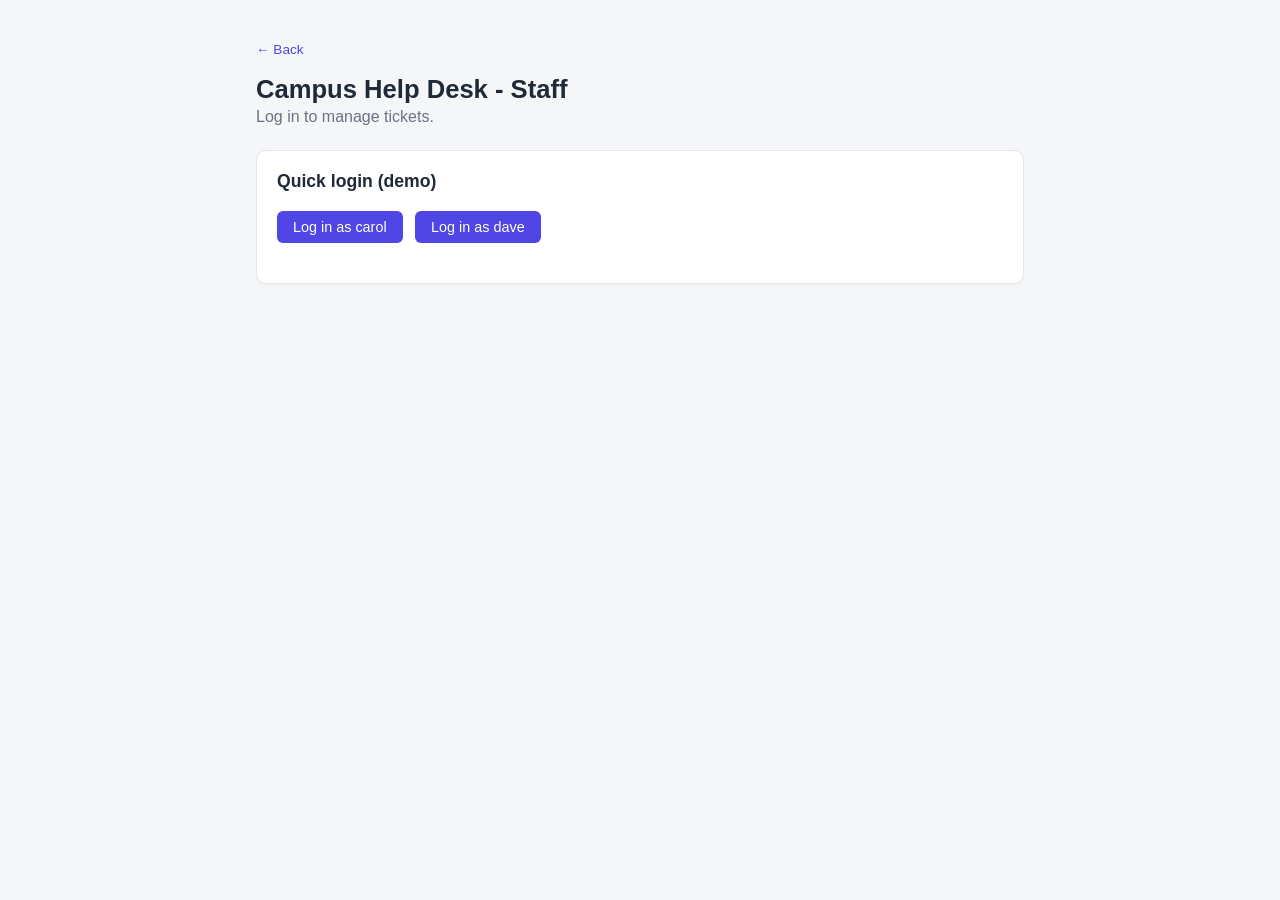
==== clients/web_client/staff.html @ 17067c53 "Add a staff web page alongside the student page Split the single web page into a landing page (index" ====
<!DOCTYPE html>
<html lang="en">
<head>
<meta charset="UTF-8">
<title>Help Desk - Staff</title>
<style>
  * { box-sizing: border-box; }
  body {
    font-family: -apple-system, "Segoe UI", Roboto, sans-serif;
    max-width: 800px;
    margin: 40px auto;
    padding: 0 16px;
    background: #f4f6f8;
    color: #1f2937;
  }
  a.back { color: #4f46e5; text-decoration: none; font-size: 0.85rem; }
  h1 { font-size: 1.6rem; margin-bottom: 4px; }
  .subtitle { color: #6b7280; margin-top: 0; margin-bottom: 24px; }
  .card {
    background: #fff;
    border: 1px solid #e5e7eb;
    border-radius: 10px;
    padding: 20px;
    margin-bottom: 20px;
    box-shadow: 0 1px 2px rgba(0,0,0,0.04);
  }
  .card h2 { margin-top: 0; font-size: 1.1rem; }
  button {
    padding: 8px 16px;
    background: #4f46e5;
    color: #fff;
    border: none;
    border-radius: 6px;
    font-size: 0.9rem;
    cursor: pointer;
  }
  button:hover { background: #4338ca; }
  button.secondary { background: #6b7280; }
  button.secondary:hover { background: #4b5563; }
  #loginBox button { margin: 4px 8px 4px 0; }
  #appBox { display: none; }
  table { width: 100%; border-collapse: collapse; font-size: 0.9rem; }
  th, td { text-align: left; padding: 8px; border-bottom: 1px solid #e5e7eb; }
  select { padding: 4px 6px; border-radius: 6px; border: 1px solid #d1d5db; }
  .badge {
    display: inline-block;
    padding: 3px 10px;
    border-radius: 999px;
    font-size: 0.75rem;
    font-weight: 600;
    text-transform: uppercase;
    color: #fff;
  }
  .badge-open { background: #6b7280; }
  .badge-assigned { background: #d97706; }
  .badge-in_progress { background: #2563eb; }
  .badge-done { background: #16a34a; }
  #statsLine { font-size: 0.9rem; color: #374151; }
  #liveLog {
    background: #f9fafb;
    border: 1px solid #e5e7eb;
    border-radius: 6px;
    padding: 8px 10px;
    height: 110px;
    overflow-y: auto;
    font-size: 0.8rem;
    color: #4b5563;
  }
  #liveLog div { padding: 2px 0; }
</style>
</head>
<body>

<a class="back" href="index.html">&larr; Back</a>
<h1>Campus Help Desk - Staff</h1>
<p class="subtitle" id="pageSubtitle">Log in to manage tickets.</p>

<div class="card" id="loginBox">
  <h2>Quick login (demo)</h2>
  <button onclick="login('carol', 'carol123')">Log in as carol</button>
  <button onclick="login('dave', 'dave123')">Log in as dave</button>
  <p id="loginError" style="color:#b91c1c;"></p>
</div>

<div id="appBox">
  <div class="card">
    <h2>Tickets</h2>
    <button class="secondary" onclick="loadTickets()">Refresh</button>
    <table>
      <thead>
        <tr><th>#</th><th>Reported by</th><th>Issue</th><th>Status</th><th>Assigned to</th><th></th></tr>
      </thead>
      <tbody id="ticketRows"></tbody>
    </table>
  </div>

  <div class="card">
    <h2>Stats</h2>
    <button class="secondary" onclick="loadStats()">Refresh</button>
    <p id="statsLine"></p>
  </div>

  <div class="card">
    <h2>Live updates</h2>
    <div id="liveLog"></div>
  </div>
</div>

<script>
const AUTH_URL = "http://localhost:8001";
const TICKET_URL = "http://localhost:8002/tickets";
const STAFF_URL = "http://localhost:8004";
const STATS_URL = "http://localhost:8005/stats";
const WS_URL = "ws://localhost:8003/ws?role=staff";

let currentUser = null;

async function login(username, password) {
  const res = await fetch(`${AUTH_URL}/login?username=${encodeURIComponent(username)}&password=${encodeURIComponent(password)}`, { method: "POST" });
  const result = await res.json();
  if (result.error) {
    document.getElementById("loginError").textContent = result.error;
    return;
  }
  currentUser = result;
  document.getElementById("loginBox").style.display = "none";
  document.getElementById("appBox").style.display = "block";
  document.getElementById("pageSubtitle").textContent = `Logged in as ${currentUser.username} (staff)`;
  loadTickets();
  loadStats();
  connectWebSocket();
}

async function loadTickets() {
  const tickets = await (await fetch(TICKET_URL)).json();
  const rows = document.getElementById("ticketRows");
  rows.innerHTML = "";
  tickets.forEach(t => rows.appendChild(ticketRow(t)));
}

function ticketRow(t) {
  const tr = document.createElement("tr");
  tr.innerHTML = `
    <td>#${t.id}</td>
    <td>${t.name}</td>
    <td>${t.title}</td>
    <td><span class="badge badge-${t.status}">${t.status.replace("_", " ")}</span></td>
    <td>${t.staff || "-"}</td>
    <td></td>
  `;
  const actionCell = tr.children[5];

  const statusSelect = document.createElement("select");
  ["open", "assigned", "in_progress", "done"].forEach(s => {
    const opt = document.createElement("option");
    opt.value = s;
    opt.textContent = s.replace("_", " ");
    if (s === t.status) opt.selected = true;
    statusSelect.appendChild(opt);
  });
  statusSelect.onchange = () => updateStatus(t.id, statusSelect.value);
  actionCell.appendChild(statusSelect);

  const assignBtn = document.createElement("button");
  assignBtn.textContent = "Assign to me";
  assignBtn.className = "secondary";
  assignBtn.style.marginLeft = "6px";
  assignBtn.onclick = () => assignToMe(t.id);
  actionCell.appendChild(assignBtn);

  return tr;
}

async function updateStatus(ticketId, status) {
  await fetch(`${TICKET_URL}/${ticketId}?status=${encodeURIComponent(status)}`, { method: "PATCH" });
}

async function assignToMe(ticketId) {
  await fetch(`${STAFF_URL}/assign?ticket_id=${ticketId}&staff=${encodeURIComponent(currentUser.username)}`, { method: "POST" });
}

async function loadStats() {
  const stats = await (await fetch(STATS_URL)).json();
  document.getElementById("statsLine").textContent =
    `Total: ${stats.total} - ` + Object.entries(stats.by_status).map(([k, v]) => `${k}: ${v}`).join(", ");
}

function connectWebSocket() {
  const socket = new WebSocket(WS_URL);
  socket.onmessage = (msg) => {
    const event = JSON.parse(msg.data);
    const log = document.getElementById("liveLog");
    const line = document.createElement("div");
    line.textContent = `${event.event}: ticket #${event.ticket.id} is now "${event.ticket.status}"`;
    log.appendChild(line);
    log.scrollTop = log.scrollHeight;
    loadTickets();
    loadStats();
  };
}
</script>

</body>
</html>
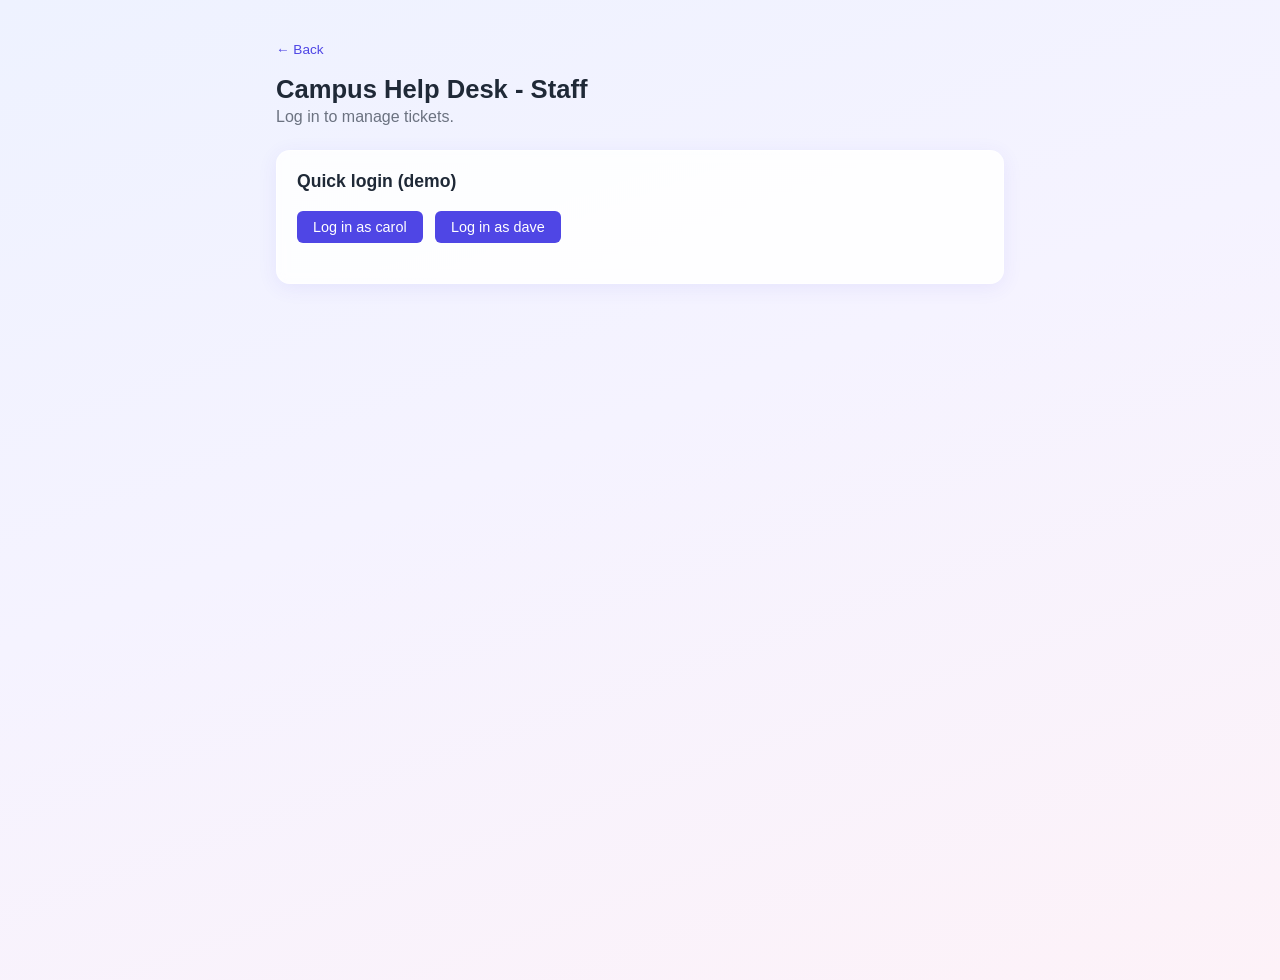
==== commit 904b5314: "Add the same animated status stepper to the staff page Replace the table-row layout with one card pe" ====
--- a/clients/web_client/staff.html
+++ b/clients/web_client/staff.html
@@ -7,22 +7,24 @@
   * { box-sizing: border-box; }
   body {
     font-family: -apple-system, "Segoe UI", Roboto, sans-serif;
-    max-width: 800px;
+    max-width: 760px;
     margin: 40px auto;
-    padding: 0 16px;
-    background: #f4f6f8;
+    padding: 0 16px 40px;
+    min-height: 100vh;
+    background: linear-gradient(160deg, #eef2ff 0%, #f5f3ff 45%, #fdf2f8 100%);
     color: #1f2937;
   }
   a.back { color: #4f46e5; text-decoration: none; font-size: 0.85rem; }
   h1 { font-size: 1.6rem; margin-bottom: 4px; }
   .subtitle { color: #6b7280; margin-top: 0; margin-bottom: 24px; }
   .card {
-    background: #fff;
-    border: 1px solid #e5e7eb;
-    border-radius: 10px;
+    background: rgba(255,255,255,0.85);
+    backdrop-filter: blur(6px);
+    border: 1px solid rgba(255,255,255,0.6);
+    border-radius: 14px;
     padding: 20px;
     margin-bottom: 20px;
-    box-shadow: 0 1px 2px rgba(0,0,0,0.04);
+    box-shadow: 0 4px 20px rgba(79,70,229,0.08);
   }
   .card h2 { margin-top: 0; font-size: 1.1rem; }
   button {
@@ -33,28 +35,71 @@
     border-radius: 6px;
     font-size: 0.9rem;
     cursor: pointer;
+    transition: background 0.15s, transform 0.1s;
   }
   button:hover { background: #4338ca; }
+  button:active { transform: scale(0.97); }
   button.secondary { background: #6b7280; }
   button.secondary:hover { background: #4b5563; }
   #loginBox button { margin: 4px 8px 4px 0; }
   #appBox { display: none; }
-  table { width: 100%; border-collapse: collapse; font-size: 0.9rem; }
-  th, td { text-align: left; padding: 8px; border-bottom: 1px solid #e5e7eb; }
-  select { padding: 4px 6px; border-radius: 6px; border: 1px solid #d1d5db; }
-  .badge {
-    display: inline-block;
-    padding: 3px 10px;
-    border-radius: 999px;
-    font-size: 0.75rem;
-    font-weight: 600;
-    text-transform: uppercase;
-    color: #fff;
-  }
-  .badge-open { background: #6b7280; }
-  .badge-assigned { background: #d97706; }
-  .badge-in_progress { background: #2563eb; }
-  .badge-done { background: #16a34a; }
+  select {
+    padding: 6px 8px;
+    border-radius: 6px;
+    border: 1px solid #d1d5db;
+    font-size: 0.85rem;
+    background: #fff;
+  }
+
+  .ticket-card {
+    background: rgba(255,255,255,0.85);
+    backdrop-filter: blur(6px);
+    border: 1px solid rgba(255,255,255,0.6);
+    border-radius: 14px;
+    padding: 18px 20px;
+    margin-bottom: 16px;
+    box-shadow: 0 4px 20px rgba(79,70,229,0.08);
+  }
+  .ticket-head { display: flex; justify-content: space-between; align-items: baseline; flex-wrap: wrap; gap: 6px; }
+  .ticket-title { font-weight: 600; }
+  .ticket-meta { color: #6b7280; font-size: 0.8rem; }
+  .ticket-actions { margin-top: 14px; display: flex; gap: 8px; align-items: center; }
+
+  /* status stepper (shared look with the student page) */
+  .stepper { display: flex; align-items: flex-start; margin: 22px 0 10px; }
+  .step { flex: 1; text-align: center; position: relative; }
+  .step-line {
+    position: absolute; top: 13px; left: -50%; width: 100%; height: 3px;
+    background: #e5e7eb; z-index: 0;
+  }
+  .step:first-child .step-line { display: none; }
+  .step-line-fill {
+    position: absolute; top: 0; left: 0; height: 100%; width: 0%;
+    background: linear-gradient(90deg, #6366f1, #a855f7);
+    transition: width 0.6s ease;
+  }
+  .step-dot {
+    position: relative; z-index: 1;
+    width: 26px; height: 26px; margin: 0 auto 6px;
+    border-radius: 50%; background: #e5e7eb; color: #9ca3af;
+    display: flex; align-items: center; justify-content: center;
+    font-size: 0.7rem; font-weight: 700;
+    transition: background 0.4s, color 0.4s, box-shadow 0.4s;
+  }
+  .step-label { font-size: 0.65rem; color: #9ca3af; text-transform: capitalize; transition: color 0.4s; }
+  .step.done .step-dot { background: linear-gradient(135deg, #6366f1, #a855f7); color: #fff; }
+  .step.done .step-label { color: #4338ca; font-weight: 600; }
+  .step.current .step-dot {
+    background: linear-gradient(135deg, #6366f1, #a855f7); color: #fff;
+    animation: pulse 1.6s infinite;
+  }
+  .step.current .step-label { color: #4338ca; font-weight: 700; }
+  @keyframes pulse {
+    0%   { box-shadow: 0 0 0 0 rgba(99,102,241,0.5); }
+    70%  { box-shadow: 0 0 0 8px rgba(99,102,241,0); }
+    100% { box-shadow: 0 0 0 0 rgba(99,102,241,0); }
+  }
+
   #statsLine { font-size: 0.9rem; color: #374151; }
   #liveLog {
     background: #f9fafb;
@@ -66,7 +111,11 @@
     font-size: 0.8rem;
     color: #4b5563;
   }
-  #liveLog div { padding: 2px 0; }
+  #liveLog div { padding: 2px 0; animation: fadeIn 0.3s ease; }
+  @keyframes fadeIn {
+    from { opacity: 0; transform: translateY(-4px); }
+    to   { opacity: 1; transform: translateY(0); }
+  }
 </style>
 </head>
 <body>
@@ -86,13 +135,9 @@
   <div class="card">
     <h2>Tickets</h2>
     <button class="secondary" onclick="loadTickets()">Refresh</button>
-    <table>
-      <thead>
-        <tr><th>#</th><th>Reported by</th><th>Issue</th><th>Status</th><th>Assigned to</th><th></th></tr>
-      </thead>
-      <tbody id="ticketRows"></tbody>
-    </table>
   </div>
+
+  <div id="ticketList"></div>
 
   <div class="card">
     <h2>Stats</h2>
@@ -112,6 +157,7 @@
 const STAFF_URL = "http://localhost:8004";
 const STATS_URL = "http://localhost:8005/stats";
 const WS_URL = "ws://localhost:8003/ws?role=staff";
+const STATUSES = ["open", "assigned", "in_progress", "done"];
 
 let currentUser = null;
 
@@ -133,25 +179,33 @@
 
 async function loadTickets() {
   const tickets = await (await fetch(TICKET_URL)).json();
-  const rows = document.getElementById("ticketRows");
-  rows.innerHTML = "";
-  tickets.forEach(t => rows.appendChild(ticketRow(t)));
-}
-
-function ticketRow(t) {
-  const tr = document.createElement("tr");
-  tr.innerHTML = `
-    <td>#${t.id}</td>
-    <td>${t.name}</td>
-    <td>${t.title}</td>
-    <td><span class="badge badge-${t.status}">${t.status.replace("_", " ")}</span></td>
-    <td>${t.staff || "-"}</td>
-    <td></td>
+  const list = document.getElementById("ticketList");
+  list.innerHTML = "";
+  tickets.forEach(t => list.appendChild(ticketCard(t)));
+}
+
+function ticketCard(t) {
+  const div = document.createElement("div");
+  div.className = "ticket-card";
+  div.innerHTML = `
+    <div class="ticket-head">
+      <span class="ticket-title">#${t.id} - ${t.title}</span>
+      <span class="ticket-meta">reported by ${t.name}${t.staff ? " - assigned to " + t.staff : ""}</span>
+    </div>
+    <div class="stepper" id="stepper-${t.id}">
+      <div class="step" data-status="open"><div class="step-line"><div class="step-line-fill"></div></div><div class="step-dot">1</div><div class="step-label">Open</div></div>
+      <div class="step" data-status="assigned"><div class="step-line"><div class="step-line-fill"></div></div><div class="step-dot">2</div><div class="step-label">Assigned</div></div>
+      <div class="step" data-status="in_progress"><div class="step-line"><div class="step-line-fill"></div></div><div class="step-dot">3</div><div class="step-label">In progress</div></div>
+      <div class="step" data-status="done"><div class="step-line"><div class="step-line-fill"></div></div><div class="step-dot">4</div><div class="step-label">Done</div></div>
+    </div>
+    <div class="ticket-actions"></div>
   `;
-  const actionCell = tr.children[5];
-
+
+  renderStepper(div.querySelector(`#stepper-${t.id}`), t.status);
+
+  const actions = div.querySelector(".ticket-actions");
   const statusSelect = document.createElement("select");
-  ["open", "assigned", "in_progress", "done"].forEach(s => {
+  STATUSES.forEach(s => {
     const opt = document.createElement("option");
     opt.value = s;
     opt.textContent = s.replace("_", " ");
@@ -159,16 +213,26 @@
     statusSelect.appendChild(opt);
   });
   statusSelect.onchange = () => updateStatus(t.id, statusSelect.value);
-  actionCell.appendChild(statusSelect);
+  actions.appendChild(statusSelect);
 
   const assignBtn = document.createElement("button");
   assignBtn.textContent = "Assign to me";
   assignBtn.className = "secondary";
-  assignBtn.style.marginLeft = "6px";
   assignBtn.onclick = () => assignToMe(t.id);
-  actionCell.appendChild(assignBtn);
-
-  return tr;
+  actions.appendChild(assignBtn);
+
+  return div;
+}
+
+function renderStepper(stepperEl, status) {
+  const currentIndex = STATUSES.indexOf(status);
+  stepperEl.querySelectorAll(".step").forEach((el, i) => {
+    el.classList.remove("done", "current");
+    if (i < currentIndex) el.classList.add("done");
+    if (i === currentIndex) el.classList.add("current");
+    const fill = el.querySelector(".step-line-fill");
+    if (fill) fill.style.width = i <= currentIndex ? "100%" : "0%";
+  });
 }
 
 async function updateStatus(ticketId, status) {
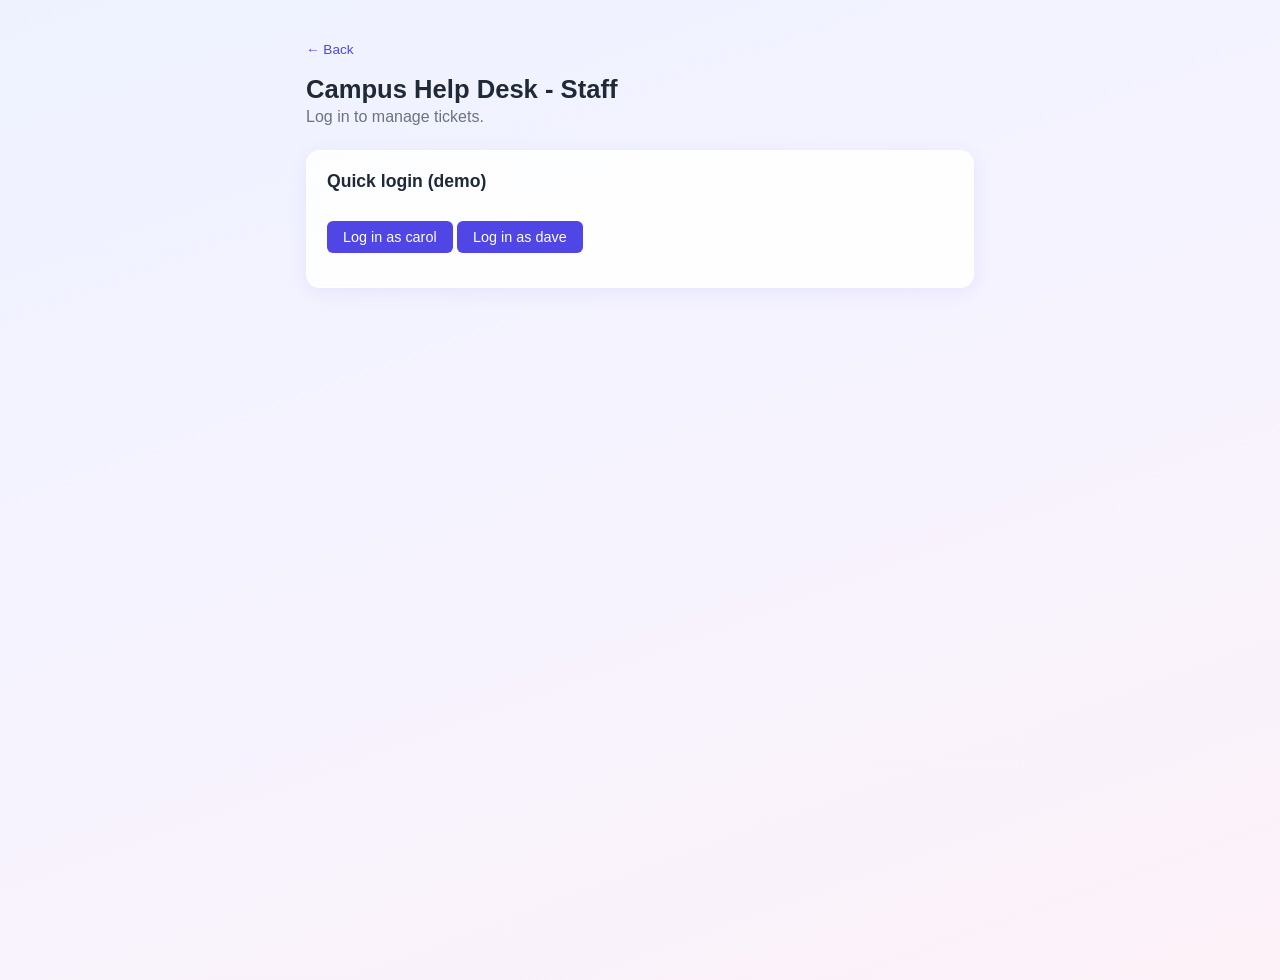
==== commit e2043ad6: "Share web styles and stepper code, use sync websockets in CLI CLI uses the websockets sync client, s" ====
--- a/clients/web_client/staff.html
+++ b/clients/web_client/staff.html
@@ -3,120 +3,7 @@
 <head>
 <meta charset="UTF-8">
 <title>Help Desk - Staff</title>
-<style>
-  * { box-sizing: border-box; }
-  body {
-    font-family: -apple-system, "Segoe UI", Roboto, sans-serif;
-    max-width: 760px;
-    margin: 40px auto;
-    padding: 0 16px 40px;
-    min-height: 100vh;
-    background: linear-gradient(160deg, #eef2ff 0%, #f5f3ff 45%, #fdf2f8 100%);
-    color: #1f2937;
-  }
-  a.back { color: #4f46e5; text-decoration: none; font-size: 0.85rem; }
-  h1 { font-size: 1.6rem; margin-bottom: 4px; }
-  .subtitle { color: #6b7280; margin-top: 0; margin-bottom: 24px; }
-  .card {
-    background: rgba(255,255,255,0.85);
-    backdrop-filter: blur(6px);
-    border: 1px solid rgba(255,255,255,0.6);
-    border-radius: 14px;
-    padding: 20px;
-    margin-bottom: 20px;
-    box-shadow: 0 4px 20px rgba(79,70,229,0.08);
-  }
-  .card h2 { margin-top: 0; font-size: 1.1rem; }
-  button {
-    padding: 8px 16px;
-    background: #4f46e5;
-    color: #fff;
-    border: none;
-    border-radius: 6px;
-    font-size: 0.9rem;
-    cursor: pointer;
-    transition: background 0.15s, transform 0.1s;
-  }
-  button:hover { background: #4338ca; }
-  button:active { transform: scale(0.97); }
-  button.secondary { background: #6b7280; }
-  button.secondary:hover { background: #4b5563; }
-  #loginBox button { margin: 4px 8px 4px 0; }
-  #appBox { display: none; }
-  select {
-    padding: 6px 8px;
-    border-radius: 6px;
-    border: 1px solid #d1d5db;
-    font-size: 0.85rem;
-    background: #fff;
-  }
-
-  .ticket-card {
-    background: rgba(255,255,255,0.85);
-    backdrop-filter: blur(6px);
-    border: 1px solid rgba(255,255,255,0.6);
-    border-radius: 14px;
-    padding: 18px 20px;
-    margin-bottom: 16px;
-    box-shadow: 0 4px 20px rgba(79,70,229,0.08);
-  }
-  .ticket-head { display: flex; justify-content: space-between; align-items: baseline; flex-wrap: wrap; gap: 6px; }
-  .ticket-title { font-weight: 600; }
-  .ticket-meta { color: #6b7280; font-size: 0.8rem; }
-  .ticket-actions { margin-top: 14px; display: flex; gap: 8px; align-items: center; }
-
-  /* status stepper (shared look with the student page) */
-  .stepper { display: flex; align-items: flex-start; margin: 22px 0 10px; }
-  .step { flex: 1; text-align: center; position: relative; }
-  .step-line {
-    position: absolute; top: 13px; left: -50%; width: 100%; height: 3px;
-    background: #e5e7eb; z-index: 0;
-  }
-  .step:first-child .step-line { display: none; }
-  .step-line-fill {
-    position: absolute; top: 0; left: 0; height: 100%; width: 0%;
-    background: linear-gradient(90deg, #6366f1, #a855f7);
-    transition: width 0.6s ease;
-  }
-  .step-dot {
-    position: relative; z-index: 1;
-    width: 26px; height: 26px; margin: 0 auto 6px;
-    border-radius: 50%; background: #e5e7eb; color: #9ca3af;
-    display: flex; align-items: center; justify-content: center;
-    font-size: 0.7rem; font-weight: 700;
-    transition: background 0.4s, color 0.4s, box-shadow 0.4s;
-  }
-  .step-label { font-size: 0.65rem; color: #9ca3af; text-transform: capitalize; transition: color 0.4s; }
-  .step.done .step-dot { background: linear-gradient(135deg, #6366f1, #a855f7); color: #fff; }
-  .step.done .step-label { color: #4338ca; font-weight: 600; }
-  .step.current .step-dot {
-    background: linear-gradient(135deg, #6366f1, #a855f7); color: #fff;
-    animation: pulse 1.6s infinite;
-  }
-  .step.current .step-label { color: #4338ca; font-weight: 700; }
-  @keyframes pulse {
-    0%   { box-shadow: 0 0 0 0 rgba(99,102,241,0.5); }
-    70%  { box-shadow: 0 0 0 8px rgba(99,102,241,0); }
-    100% { box-shadow: 0 0 0 0 rgba(99,102,241,0); }
-  }
-
-  #statsLine { font-size: 0.9rem; color: #374151; }
-  #liveLog {
-    background: #f9fafb;
-    border: 1px solid #e5e7eb;
-    border-radius: 6px;
-    padding: 8px 10px;
-    height: 110px;
-    overflow-y: auto;
-    font-size: 0.8rem;
-    color: #4b5563;
-  }
-  #liveLog div { padding: 2px 0; animation: fadeIn 0.3s ease; }
-  @keyframes fadeIn {
-    from { opacity: 0; transform: translateY(-4px); }
-    to   { opacity: 1; transform: translateY(0); }
-  }
-</style>
+<link rel="stylesheet" href="style.css">
 </head>
 <body>
 
@@ -128,49 +15,44 @@
   <h2>Quick login (demo)</h2>
   <button onclick="login('carol', 'carol123')">Log in as carol</button>
   <button onclick="login('dave', 'dave123')">Log in as dave</button>
-  <p id="loginError" style="color:#b91c1c;"></p>
+  <p class="error" id="loginError"></p>
 </div>
 
-<div id="appBox">
-  <div class="card">
-    <h2>Tickets</h2>
-    <button class="secondary" onclick="loadTickets()">Refresh</button>
-  </div>
-
+<div id="appBox" hidden>
+  <h2>Tickets</h2>
   <div id="ticketList"></div>
 
   <div class="card">
     <h2>Stats</h2>
-    <button class="secondary" onclick="loadStats()">Refresh</button>
-    <p id="statsLine"></p>
+    <div id="statsLine"></div>
   </div>
 
   <div class="card">
     <h2>Live updates</h2>
-    <div id="liveLog"></div>
+    <div class="live-log" id="liveLog"></div>
   </div>
 </div>
 
+<script src="stepper.js"></script>
 <script>
 const AUTH_URL = "http://localhost:8001";
 const TICKET_URL = "http://localhost:8002/tickets";
 const STAFF_URL = "http://localhost:8004";
 const STATS_URL = "http://localhost:8005/stats";
 const WS_URL = "ws://localhost:8003/ws?role=staff";
-const STATUSES = ["open", "assigned", "in_progress", "done"];
 
 let currentUser = null;
 
 async function login(username, password) {
-  const res = await fetch(`${AUTH_URL}/login?username=${encodeURIComponent(username)}&password=${encodeURIComponent(password)}`, { method: "POST" });
+  const res = await fetch(`${AUTH_URL}/login?username=${username}&password=${password}`, { method: "POST" });
   const result = await res.json();
   if (result.error) {
     document.getElementById("loginError").textContent = result.error;
     return;
   }
   currentUser = result;
-  document.getElementById("loginBox").style.display = "none";
-  document.getElementById("appBox").style.display = "block";
+  document.getElementById("loginBox").hidden = true;
+  document.getElementById("appBox").hidden = false;
   document.getElementById("pageSubtitle").textContent = `Logged in as ${currentUser.username} (staff)`;
   loadTickets();
   loadStats();
@@ -185,68 +67,41 @@
 }
 
 function ticketCard(t) {
-  const div = document.createElement("div");
-  div.className = "ticket-card";
-  div.innerHTML = `
-    <div class="ticket-head">
-      <span class="ticket-title">#${t.id} - ${t.title}</span>
-      <span class="ticket-meta">reported by ${t.name}${t.staff ? " - assigned to " + t.staff : ""}</span>
-    </div>
-    <div class="stepper" id="stepper-${t.id}">
-      <div class="step" data-status="open"><div class="step-line"><div class="step-line-fill"></div></div><div class="step-dot">1</div><div class="step-label">Open</div></div>
-      <div class="step" data-status="assigned"><div class="step-line"><div class="step-line-fill"></div></div><div class="step-dot">2</div><div class="step-label">Assigned</div></div>
-      <div class="step" data-status="in_progress"><div class="step-line"><div class="step-line-fill"></div></div><div class="step-dot">3</div><div class="step-label">In progress</div></div>
-      <div class="step" data-status="done"><div class="step-line"><div class="step-line-fill"></div></div><div class="step-dot">4</div><div class="step-label">Done</div></div>
-    </div>
-    <div class="ticket-actions"></div>
-  `;
+  const card = document.createElement("div");
+  card.className = "card";
 
-  renderStepper(div.querySelector(`#stepper-${t.id}`), t.status);
+  const title = document.createElement("div");
+  title.className = "ticket-title";
+  title.textContent = `#${t.id} - ${t.title}`;
 
-  const actions = div.querySelector(".ticket-actions");
-  const statusSelect = document.createElement("select");
-  STATUSES.forEach(s => {
-    const opt = document.createElement("option");
-    opt.value = s;
-    opt.textContent = s.replace("_", " ");
-    if (s === t.status) opt.selected = true;
-    statusSelect.appendChild(opt);
-  });
-  statusSelect.onchange = () => updateStatus(t.id, statusSelect.value);
-  actions.appendChild(statusSelect);
+  const meta = document.createElement("div");
+  meta.className = "ticket-meta";
+  meta.textContent = `reported by ${t.name}` + (t.staff ? ` - assigned to ${t.staff}` : "");
 
-  const assignBtn = document.createElement("button");
-  assignBtn.textContent = "Assign to me";
-  assignBtn.className = "secondary";
-  assignBtn.onclick = () => assignToMe(t.id);
-  actions.appendChild(assignBtn);
+  const stepper = buildStepper();
+  setStepper(stepper, t.status);
 
-  return div;
-}
+  const select = document.createElement("select");
+  select.innerHTML = STATUSES.map(s => `<option value="${s}">${s.replace("_", " ")}</option>`).join("");
+  select.value = t.status;
+  select.onchange = () => fetch(`${TICKET_URL}/${t.id}?status=${select.value}`, { method: "PATCH" });
 
-function renderStepper(stepperEl, status) {
-  const currentIndex = STATUSES.indexOf(status);
-  stepperEl.querySelectorAll(".step").forEach((el, i) => {
-    el.classList.remove("done", "current");
-    if (i < currentIndex) el.classList.add("done");
-    if (i === currentIndex) el.classList.add("current");
-    const fill = el.querySelector(".step-line-fill");
-    if (fill) fill.style.width = i <= currentIndex ? "100%" : "0%";
-  });
-}
+  const assignButton = document.createElement("button");
+  assignButton.textContent = "Assign to me";
+  assignButton.onclick = () => fetch(`${STAFF_URL}/assign?ticket_id=${t.id}&staff=${currentUser.username}`, { method: "POST" });
 
-async function updateStatus(ticketId, status) {
-  await fetch(`${TICKET_URL}/${ticketId}?status=${encodeURIComponent(status)}`, { method: "PATCH" });
-}
+  const actions = document.createElement("div");
+  actions.className = "ticket-actions";
+  actions.append(select, assignButton);
 
-async function assignToMe(ticketId) {
-  await fetch(`${STAFF_URL}/assign?ticket_id=${ticketId}&staff=${encodeURIComponent(currentUser.username)}`, { method: "POST" });
+  card.append(title, meta, stepper, actions);
+  return card;
 }
 
 async function loadStats() {
   const stats = await (await fetch(STATS_URL)).json();
-  document.getElementById("statsLine").textContent =
-    `Total: ${stats.total} - ` + Object.entries(stats.by_status).map(([k, v]) => `${k}: ${v}`).join(", ");
+  const counts = Object.entries(stats.by_status).map(([status, n]) => `${status}: ${n}`);
+  document.getElementById("statsLine").textContent = `Total: ${stats.total} - ` + counts.join(", ");
 }
 
 function connectWebSocket() {
--- a/clients/web_client/style.css
+++ b/clients/web_client/style.css
@@ -0,0 +1,117 @@
+:root { --brand: linear-gradient(135deg, #6366f1, #a855f7); }
+
+* { box-sizing: border-box; }
+
+body {
+  font-family: -apple-system, "Segoe UI", Roboto, sans-serif;
+  max-width: 700px;
+  margin: 40px auto;
+  padding: 0 16px 40px;
+  min-height: 100vh;
+  background: linear-gradient(160deg, #eef2ff 0%, #f5f3ff 45%, #fdf2f8 100%);
+  color: #1f2937;
+}
+
+a.back { color: #4f46e5; text-decoration: none; font-size: 0.85rem; }
+h1 { font-size: 1.6rem; margin-bottom: 4px; }
+.subtitle { color: #6b7280; margin-top: 0; margin-bottom: 24px; }
+
+.card {
+  background: rgba(255, 255, 255, 0.85);
+  border: 1px solid rgba(255, 255, 255, 0.6);
+  border-radius: 14px;
+  padding: 20px;
+  margin-bottom: 20px;
+  box-shadow: 0 4px 20px rgba(79, 70, 229, 0.08);
+}
+.card h2 { margin-top: 0; font-size: 1.1rem; }
+
+label { display: block; font-size: 0.85rem; color: #6b7280; margin: 10px 0 4px; }
+input, select {
+  padding: 8px 10px;
+  border: 1px solid #d1d5db;
+  border-radius: 6px;
+  font-size: 0.95rem;
+  background: #fff;
+}
+input { width: 100%; }
+
+button {
+  margin-top: 14px;
+  padding: 8px 16px;
+  background: #4f46e5;
+  color: #fff;
+  border: none;
+  border-radius: 6px;
+  font-size: 0.9rem;
+  cursor: pointer;
+}
+button:hover { background: #4338ca; }
+
+.ok { color: #065f46; font-size: 0.9rem; }
+.error { color: #b91c1c; font-size: 0.9rem; }
+.ticket-title { font-weight: 600; }
+.ticket-meta { color: #6b7280; font-size: 0.85rem; margin-top: 4px; }
+.ticket-actions { display: flex; gap: 8px; align-items: center; }
+.ticket-actions button { margin-top: 0; }
+
+.stepper { display: flex; margin: 24px 0 16px; }
+.step { flex: 1; text-align: center; position: relative; }
+.step-line {
+  position: absolute;
+  top: 14px;
+  left: -50%;
+  width: 100%;
+  height: 4px;
+  background: #e5e7eb;
+}
+.step:first-child .step-line { display: none; }
+.step-line::after {
+  content: "";
+  position: absolute;
+  top: 0;
+  left: 0;
+  height: 100%;
+  width: 0;
+  background: var(--brand);
+  transition: width 0.6s ease;
+}
+.step.done .step-line::after,
+.step.current .step-line::after { width: 100%; }
+.step-dot {
+  position: relative;
+  z-index: 1;
+  width: 30px;
+  height: 30px;
+  margin: 0 auto 6px;
+  border-radius: 50%;
+  background: #e5e7eb;
+  color: #9ca3af;
+  display: flex;
+  align-items: center;
+  justify-content: center;
+  font-size: 0.8rem;
+  font-weight: 700;
+}
+.step-label { font-size: 0.75rem; color: #9ca3af; text-transform: capitalize; }
+.step.done .step-dot,
+.step.current .step-dot { background: var(--brand); color: #fff; }
+.step.done .step-label,
+.step.current .step-label { color: #4338ca; font-weight: 600; }
+.step.current .step-dot { animation: pulse 1.6s infinite; }
+@keyframes pulse {
+  0% { box-shadow: 0 0 0 0 rgba(99, 102, 241, 0.5); }
+  70% { box-shadow: 0 0 0 10px rgba(99, 102, 241, 0); }
+  100% { box-shadow: 0 0 0 0 rgba(99, 102, 241, 0); }
+}
+
+.live-log {
+  background: #f9fafb;
+  border: 1px solid #e5e7eb;
+  border-radius: 6px;
+  padding: 8px 10px;
+  height: 100px;
+  overflow-y: auto;
+  font-size: 0.8rem;
+  color: #4b5563;
+}
